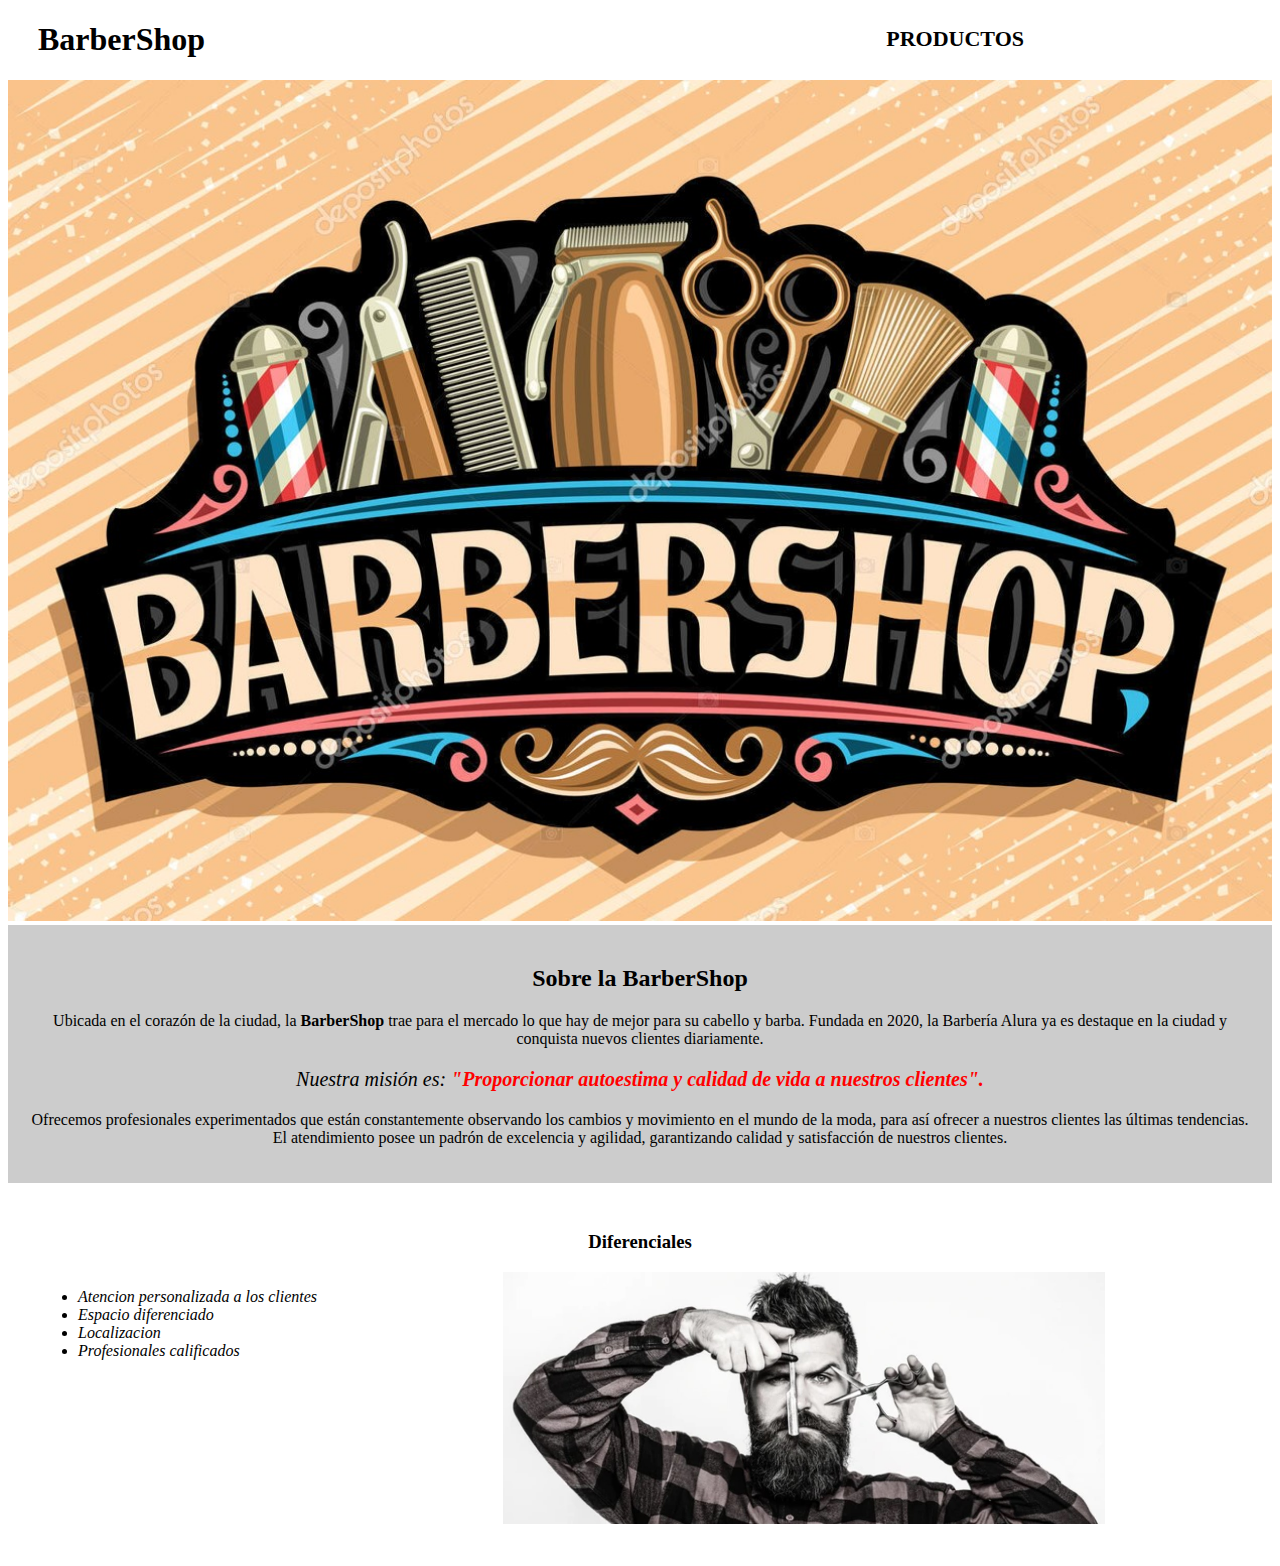
==== index.html @ 705197a8 "final de clase curso html Oracle" ====
<!DOCTYPE html>

<html lang="es">


    <head>

        <meta charset="UTF-8">
        <title>BarberShop</title>
        <link rel="stylesheet" href="style.css">

        <nav>
            <ul>
                <li><a href="productos.html">Productos</a></li> 
            </ul>
        </nav>         

        
 
    </head>

    <body>

        <header>
            <h1 class="titulo-principal">BarberShop</h1>            
        </header>

        <img id= "banner" src="banner/banner.jpg">

        <div class="principal">

            <h2 class="titulo-centralizado">Sobre la BarberShop</h2>

            <p >Ubicada en el corazón de la ciudad, la <strong>BarberShop</strong> trae para el mercado lo que hay de mejor para su cabello y barba. Fundada en 2020, la Barbería Alura ya es destaque en la ciudad y conquista nuevos clientes diariamente.</p>

            <p id= "mision"><em>Nuestra misión es: <strong>"Proporcionar autoestima y calidad de vida a nuestros clientes".</strong></em></p>

            <p >Ofrecemos profesionales experimentados que están constantemente observando los cambios y movimiento en el mundo de la moda, para así ofrecer a nuestros clientes las últimas tendencias. El atendimiento posee un padrón de excelencia y agilidad, garantizando calidad y satisfacción de nuestros clientes.</p>      
                   
        </div>

        <div class="diferenciales">

            <h3 class="titulo-centralizado">Diferenciales</h3>

            <ul>
                <li class="items">Atencion personalizada a los clientes </li>
                <li class="items">Espacio diferenciado </li>
                <li class="items">Localizacion</li> 
                <li class="items">Profesionales calificados </li>
            </ul>  

            <img id= "diferenciales" src="banner/diferenciales.jpg" class="imagenDiferenciales">

        </div>


    </body>
</html>
---- style.css ----
nav{
    position: absolute;
    top: 10px;
    right:  20%;
}

nav li{
    display: inline;
    margin: 0 0 0 15px;
}

nav a{
    text-transform: uppercase;
    color: #000000;
    font-weight: bold;
    font-size: 22px;
    text-decoration: none;
}

nav a:hover{
    color: #c78c19;
    text-decoration: underline;
}

.titulo-principal{
     padding-left: 30px;
}

#banner{
    width: 100%;
}

.principal{
    background: #CCCCCC;
    padding: 20px;
}

.titulo-centralizado{
    text-align: center;
    /*height: 150px;
    border: 10px solid #000000;
    padding: 20px;
    margin: 40px;*/
}

p{
    text-align: center; 
}

em strong{
    color: red;
}

#mision{
    font-size: 20px;
}

.diferenciales{
    background: #FFFFFF;
    padding: 30px;
}

.items{
    font-style: italic;
}

ul{
    display: inline-block;
    vertical-align: top;
    width: 20%;
    margin-right: 15%;
}

.imagenDiferenciales{
    width: 50%;
}
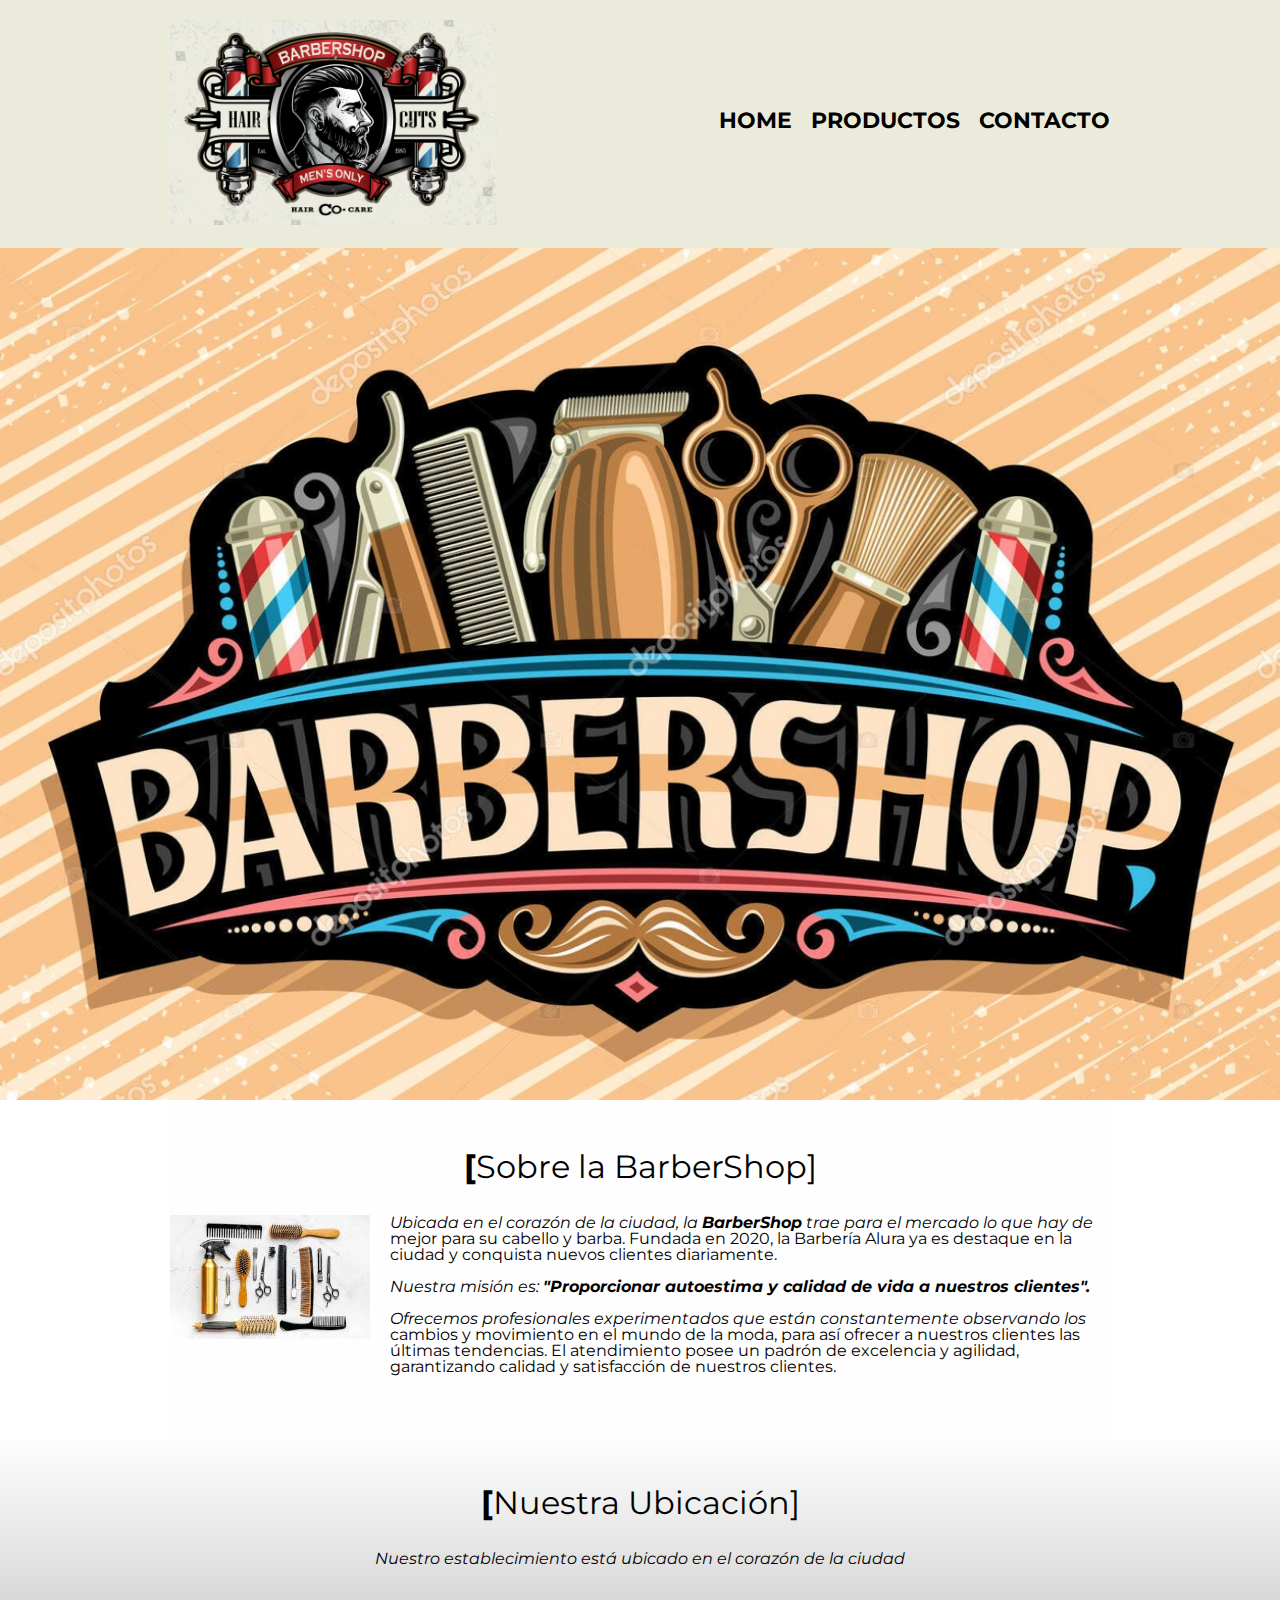
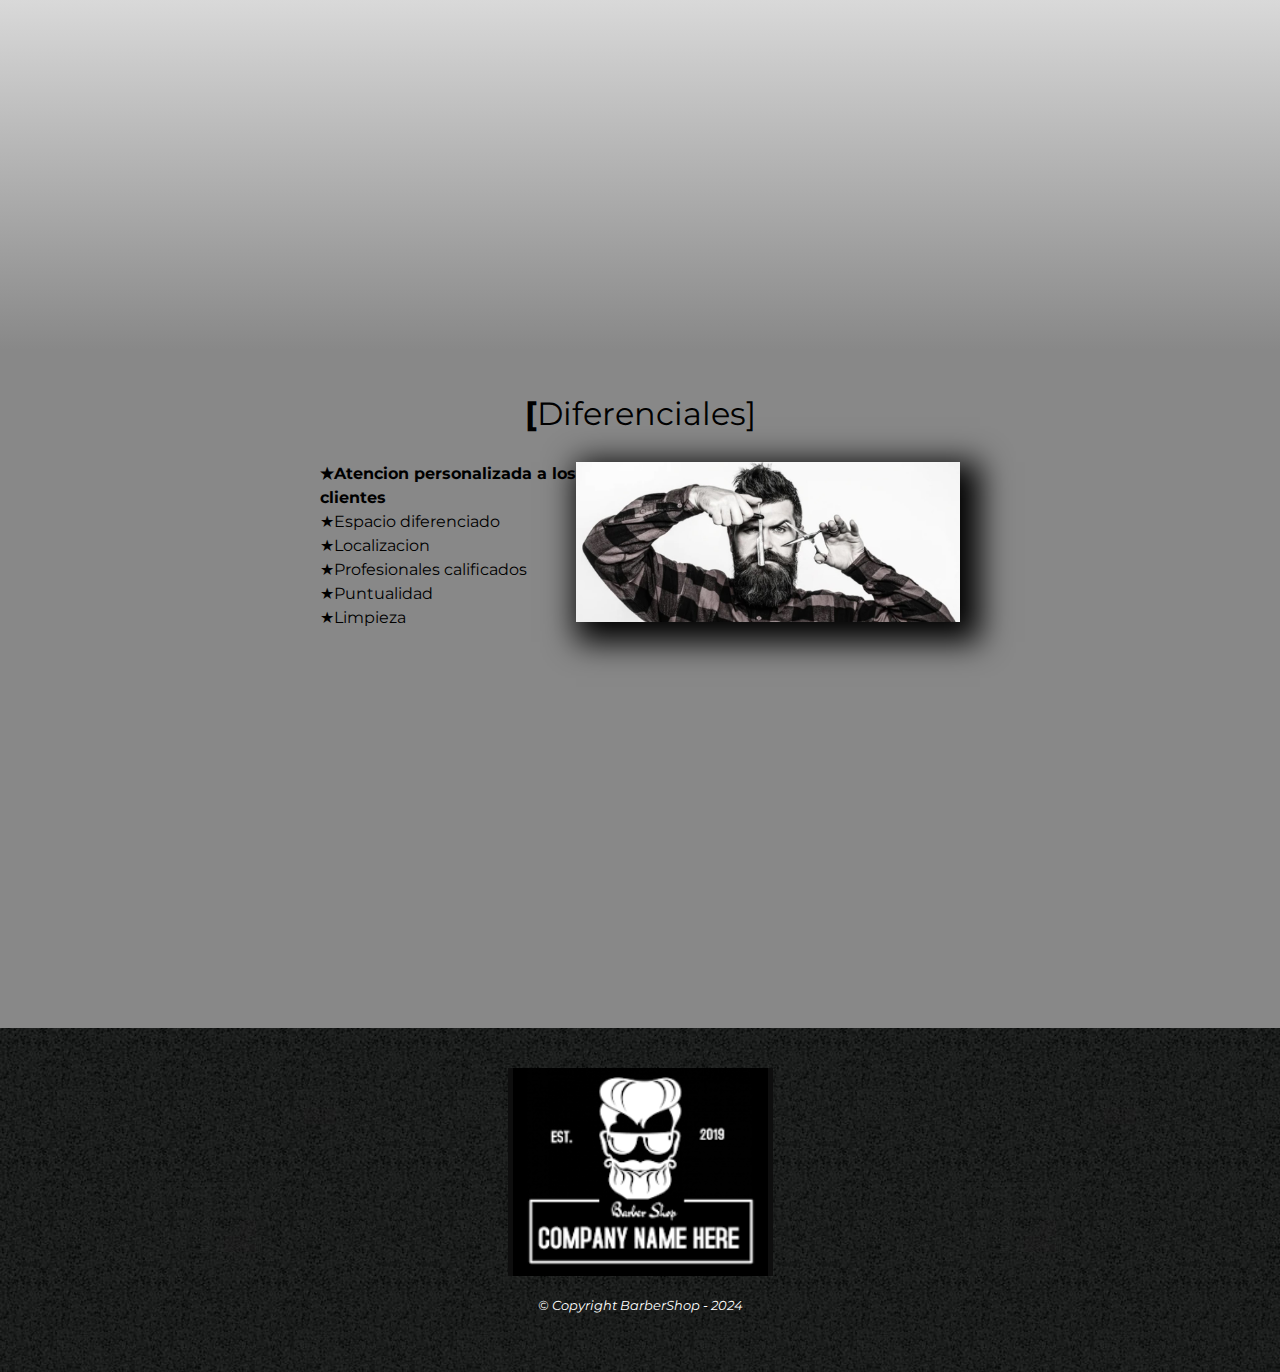
==== commit 40b0a7a7: "final proyecto barberia html y css" ====
--- a/index.html
+++ b/index.html
@@ -6,54 +6,78 @@
     <head>
 
         <meta charset="UTF-8">
+        <meta name="viewport" content="width=device-width">
         <title>BarberShop</title>
+        <link rel="stylesheet" href="reset.css">
         <link rel="stylesheet" href="style.css">
+        <link rel="preconnect" href="https://fonts.googleapis.com">
+        <link rel="preconnect" href="https://fonts.gstatic.com" crossorigin>
+        <link href="https://fonts.googleapis.com/css2?family=Montserrat:wght@300&display=swap" rel="stylesheet">
 
-        <nav>
-            <ul>
-                <li><a href="productos.html">Productos</a></li> 
-            </ul>
-        </nav>         
 
-        
  
     </head>
 
     <body>
 
         <header>
-            <h1 class="titulo-principal">BarberShop</h1>            
+            <div class="caja">
+                <hi><img src="imagenes/logo.png"></hi>
+                <nav>
+                    <ul>
+                        <li><a href="index.html">Home</a></li>
+                        <li><a href="productos.html">Productos</a></li>  
+                        <li><a href="contacto.html">Contacto</a></li>  
+                    </ul>
+                </nav>                    
+            </div>     
         </header>
 
-        <img id= "banner" src="banner/banner.jpg">
+        <img class= "banner" src="banner/banner.jpg">
 
-        <div class="principal">
+        <main>
+            <section class="principal">
 
-            <h2 class="titulo-centralizado">Sobre la BarberShop</h2>
+                <h2 class="titulo-principal">Sobre la BarberShop</h2>
 
-            <p >Ubicada en el corazón de la ciudad, la <strong>BarberShop</strong> trae para el mercado lo que hay de mejor para su cabello y barba. Fundada en 2020, la Barbería Alura ya es destaque en la ciudad y conquista nuevos clientes diariamente.</p>
+                <img class="utensilios" src="imagenes/utensilios.jpeg" alt="utensilios de un barbero">
 
-            <p id= "mision"><em>Nuestra misión es: <strong>"Proporcionar autoestima y calidad de vida a nuestros clientes".</strong></em></p>
+                <p >Ubicada en el corazón de la ciudad, la <strong>BarberShop</strong> trae para el mercado lo que hay de mejor para su cabello y barba. Fundada en 2020, la Barbería Alura ya es destaque en la ciudad y conquista nuevos clientes diariamente.</p>
 
-            <p >Ofrecemos profesionales experimentados que están constantemente observando los cambios y movimiento en el mundo de la moda, para así ofrecer a nuestros clientes las últimas tendencias. El atendimiento posee un padrón de excelencia y agilidad, garantizando calidad y satisfacción de nuestros clientes.</p>      
-                   
-        </div>
+                <p id= "mision"><em>Nuestra misión es: <strong>"Proporcionar autoestima y calidad de vida a nuestros clientes".</strong></em></p>
 
-        <div class="diferenciales">
+                <p >Ofrecemos profesionales experimentados que están constantemente observando los cambios y movimiento en el mundo de la moda, para así ofrecer a nuestros clientes las últimas tendencias. El atendimiento posee un padrón de excelencia y agilidad, garantizando calidad y satisfacción de nuestros clientes.</p>                       
+            </section>
+            <section class="mapa">
+                <h3 class="titulo-principal">Nuestra Ubicación</h3>
+                <p>Nuestro establecimiento está ubicado en el corazón de la ciudad</p>
 
-            <h3 class="titulo-centralizado">Diferenciales</h3>
+                <div class="mapa-contenido">
+                    <iframe src="https://www.google.com/maps/embed?pb=!1m18!1m12!1m3!1d3966.4048959536754!2d-75.5694306251652!3d6.210208026725085!2m3!1f0!2f0!3f0!3m2!1i1024!2i768!4f13.1!3m3!1m2!1s0x8e4428290d1a287f%3A0xfd94e7bcedbc45dc!2sCl%2010A%20%2337-68%2C%20El%20Poblado%2C%20Medell%C3%ADn%2C%20El%20Poblado%2C%20Medell%C3%ADn%2C%20Antioquia!5e0!3m2!1ses!2sco!4v1706043424486!5m2!1ses!2sco" width="100%" height="300" style="border:0;" allowfullscreen="" loading="lazy" referrerpolicy="no-referrer-when-downgrade"></iframe>
+                </div>
 
-            <ul>
-                <li class="items">Atencion personalizada a los clientes </li>
-                <li class="items">Espacio diferenciado </li>
-                <li class="items">Localizacion</li> 
-                <li class="items">Profesionales calificados </li>
-            </ul>  
-
-            <img id= "diferenciales" src="banner/diferenciales.jpg" class="imagenDiferenciales">
-
-        </div>
-
-
+                
+            </section>
+            <section class="diferenciales">
+                <h3 class="titulo-principal">Diferenciales</h3>
+                <div class="contenido-diferenciales">
+                        <ul class="lista-diferenciales">
+                        <li class="items">Atencion personalizada a los clientes </li>
+                        <li class="items">Espacio diferenciado </li>
+                        <li class="items">Localizacion</li> 
+                        <li class="items">Profesionales calificados </li>
+                        <li class="items">Puntualidad</li> 
+                        <li class="items">Limpieza</li> 
+                    </ul><img src="banner/diferenciales.jpg" class="imagen-diferenciales">
+                </div>  
+                <div class="video">
+                    <iframe width="100%" height="315" src="https://www.youtube.com/embed/wcVVXUV0YUY?si=mJUPgAEbcfg6QKZi" title="YouTube video player" frameborder="0" allow="accelerometer; autoplay; clipboard-write; encrypted-media; gyroscope; picture-in-picture; web-share" allowfullscreen></iframe>
+                </div>               
+            </section>                                                
+        </main>
+        <footer>
+            <img src="imagenes/logo-blanco.png" >
+            <p class="copyright">&copy Copyright BarberShop - 2024</p>
+        </footer>
     </body>
 </html>--- a/style.css
+++ b/style.css
@@ -1,7 +1,23 @@
+body{
+    font-family: 'Montserrat', sans-serif;
+
+}
+
+header{
+    background-color: rgb(235, 235, 219);
+    padding: 20px 0;
+}
+
+.caja{
+    width: 940px;
+    position: relative;
+    margin: 0 auto;
+}
+
 nav{
     position: absolute;
-    top: 10px;
-    right:  20%;
+    top: 90px;
+    right: 0;
 }
 
 nav li{
@@ -22,55 +38,259 @@
     text-decoration: underline;
 }
 
+.productos{
+    width: 940px;
+    margin: 0 auto;
+    padding: 50px;
+}
+
+
+
+.productos li{
+    display: inline-block;
+    text-align: center;
+    width: 30%;
+    vertical-align: top; 
+    margin: 0 1.5%;
+    padding: 30px 20px;
+    box-sizing: border-box;
+
+    border: 2px solid #000000;
+
+    border-radius: 10px;
+}
+
+.productos li:hover{
+    border-color: #c78c19; 
+}
+
+.productos li:active{
+    border-color: #088c19;
+}
+
+.productos h2{
+    font-size: 30px;
+    font-weight: bold;
+}
+
+.productos li:hover h2{
+    font-size: 33px;
+}
+
+.producto-descripcion{
+    font-size: 18px;
+     
+
+}
+
+.producto-precio{
+    font-size: 20px;
+    font-weight: bold;
+    margin-top: 10px;
+}
+
+footer{
+    text-align: center;
+    background: url(imagenes/bg.jpg);
+    padding: 40px;
+}
+
+.copyright{
+    color: #ffffff;
+    font-size: 13px;
+    margin: 20px;
+    
+}
+
+
+form{
+    margin: 40px 0;
+}
+
+form label, form legend{
+    display: block;
+    font-size: 20px;
+    margin: 0 0 10px;
+}
+
+.input-padron{
+    display: block;
+    margin: 0 0 20px;
+    padding: 10px 25px;
+    width: 50%;
+}
+
+.checkbox{
+    margin: 20px 0;
+}
+
+.enviar{
+    width: 40%;
+    padding: 15px 0;
+    font-size: 18px;
+    font-weight: bold;
+    color: white;
+    background: orange;
+    border: none;
+    border-radius: 5px;
+    transition: 5s all;
+    cursor: pointer;
+
+}
+
+.enviar:hover{
+    background: red;
+    transform: scale(1.2);
+}
+
+table{
+    margin: 40px 40px;
+}
+
+thead{
+    background: #555555;
+    color: white;
+    font-weight: bold;
+}
+
+td, th{
+    border: 1px solid #000000;
+    padding: 8px 15px;
+
+}
+
+/* CSS para nuestro home */
+
+.banner {
+    width: 100%;
+}
+
+.principal{
+    padding: 3em 0;
+    background: #FEFEFE;
+    width: 940px;
+    margin: 0 auto;
+}
+
 .titulo-principal{
-     padding-left: 30px;
-}
-
-#banner{
-    width: 100%;
-}
-
-.principal{
-    background: #CCCCCC;
-    padding: 20px;
-}
-
-.titulo-centralizado{
-    text-align: center;
-    /*height: 150px;
-    border: 10px solid #000000;
-    padding: 20px;
-    margin: 40px;*/
-}
-
-p{
-    text-align: center; 
-}
-
-em strong{
-    color: red;
-}
-
-#mision{
-    font-size: 20px;
+    text-align: center;
+    font-size: 2em;
+    margin: 0 0 1em;
+    clear: left;
+}
+
+
+
+.titulo-principal:first-letter{
+    font-weight: bold;
+}
+
+.titulo-principal:before{
+    content: "[";
+}
+
+.titulo-principal:after{
+    content: "]";
+}
+
+p::first-line{
+    font-style: italic;
+}
+
+
+
+.principal p{
+    margin: 0 0 1em;
+}
+
+
+.principal strong{
+    font-weight: bold;
+
+}
+
+.principal em{
+    font-style: italic;
+}
+
+.utensilios{
+    width: 200px;
+    float: left;
+    margin: 0 20px 20px 0;
+}
+
+.mapa{
+    padding: 3em 0;
+    background: linear-gradient(#FEFEFE, #888888);
+}
+
+.mapa p{
+    margin: 0 0 2em;
+    text-align: center;
+}
+
+.mapa-contenido{
+    width: 940px;
+    margin: 0 auto;
+    
 }
 
 .diferenciales{
-    background: #FFFFFF;
-    padding: 30px;
-}
-
-.items{
-    font-style: italic;
-}
-
-ul{
+    padding: 3em 0;
+    background: #888888;
+}
+
+.contenido-diferenciales{
+    width: 640px;
+    margin: 0 auto;
+
+}
+
+.lista-diferenciales{
+    width: 40%;
     display: inline-block;
     vertical-align: top;
-    width: 20%;
-    margin-right: 15%;
-}
-
-.imagenDiferenciales{
-    width: 50%;
+}
+
+.items{
+    line-height: 1.5;
+}
+
+.items::before{
+    content: "★";
+}
+
+.items:first-child{
+    font-weight: bold;
+}
+
+.imagen-diferenciales{
+    width: 60%;
+    transition: 400ms; 
+    box-shadow: 10px 10px 30px 10px #000000;
+}
+
+.imagen-diferenciales:hover{
+    opacity: 0.3;
+}
+
+.video{
+    width: 560px;
+    margin: 1em auto;    
+}
+
+@media screen and (max-width:480px) {
+    h1{
+        text-align: center;
+    }
+    nav{
+        position: static;
+    }
+    .caja, .principal, .mapa-contenido, .contenido-diferenciales, .video{
+        width: auto;
+    }
+    .lista-diferenciales, .imagen-diferenciales{
+        width: 100%;
+    }
+    
 }